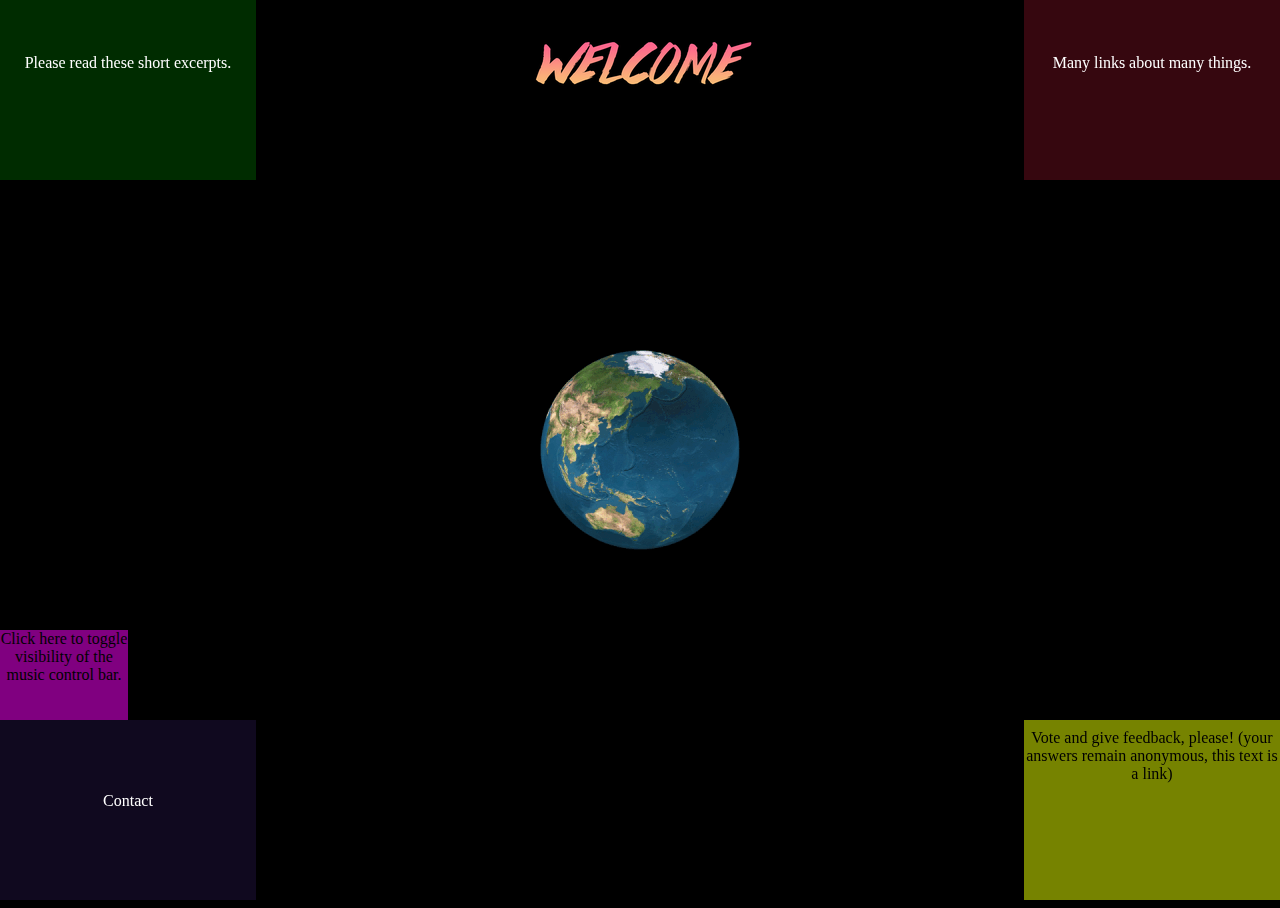
==== public/index.html @ 64544f33 "Add files via upload" ====
<!DOCTYPE html>
<html>
    <head>
        <link rel="stylesheet" type="text/css" href="newstyle.css">
        <meta property="og:url" content="https://makelobbyismillegal.info" />
  <meta property="og:type" content="website" />
  <meta property="og:title" content="Make Lobbyism Illegal!" />
  <meta property="og:description" content="Information about corruption and related topics" />
    </head>
    <script type="text/javascript">
    <!--
        function toggle_visibility(music) {
           var e = document.getElementById(music);
           if(e.style.display == 'block')
              e.style.display = 'none';
           else
              e.style.display = 'block';
        }
    //-->
    </script>
    <body>
      <div id="fb-root"></div>
<script>(function(d, s, id) {
  var js, fjs = d.getElementsByTagName(s)[0];
  if (d.getElementById(id)) return;
  js = d.createElement(s); js.id = id;
  js.src = 'https://connect.facebook.net/en_US/sdk.js#xfbml=1&version=v3.0';
  fjs.parentNode.insertBefore(js, fjs);
}(document, 'script', 'facebook-jssdk'));</script>
<div id="thisback">
<img src="earth3.gif">
</div>
        <div id="hello"><img src="welcome.png"></div>
    <div id="music"><iframe width="60%" height="10%" scrolling="no" frameborder="no" allow="autoplay" src="https://w.soundcloud.com/player/?url=https%3A//api.soundcloud.com/tracks/34445479&color=%23ff5500&auto_play=false&hide_related=false&show_comments=true&show_user=true&show_reposts=false&show_teaser=true"></iframe></div>
<div id="s1"><p><a href="text.html">Please read these short excerpts.</a><p></div>
<div id="s2"><p><a href="links.html">Many links about many things.</a></p></div>
<div id="s3"><p><a href="aboutme.html" target="blank">Contact</p></a></div>
<div id="s4"><p><a href="poll.html" target="_blank">Vote and give feedback, please! (your answers remain anonymous, this text is a link)</a></p></div>
<div id="toggle"><a href="#" onclick="toggle_visibility('music');">Click here to toggle visibility of the music control bar.</a></div>
<div id="shareme">
<iframe src="https://www.facebook.com/plugins/share_button.php?href=https%3A%2F%2Fmakelobbyismillegal.info&layout=button&size=small&mobile_iframe=true&width=59&height=20&appId" width="59" height="20" style="border:none;overflow:hidden" scrolling="no" frameborder="0" allowTransparency="true" allow="encrypted-media"></iframe>
</div>
    </body>
</html>
---- public/newstyle.css ----
html {
    background-color: black;
    height:100%;
    width:100%;
    z-index:-1;
  }
  body {
    background-color: black;
    -webkit-background-size: cover;
    -moz-background-size: cover;
    -o-background-size: cover;
    background-size: cover;
    -webkit-background-size: 100% 100%;
    -moz-background-size: 100% 100%;
    -o-background-size: 100% 100%;
    background-size: 100% 100%;
    height:100%;
    width:100%;
    z-index:0;
  }


  a {
      text-decoration: none;
  }
  a:hover   {
    /* Applies to links under the pointer */
    text-decoration:  underline;
    color:            #fff;
  }
  #toggle {
    position:absolute;
    height:10%;
    width:10%;
    text-align: center;
    justify-content: center;
    left:0%;
    bottom:20%;
    background-color:purple;
    color:black;
    overflow: hidden;
  }
  #toggle a {
    color:black;
  }
  #music {
    position:fixed;
    bottom:0%;
    left:20%;
    width:60%;
    height:10%;
  }
  #music iframe {
      color:green;
      height:100%;
      width:100%;
       }

  #s1 {
      position: fixed;
      height:20%;
      width:20%;
      background-color: rgba(0, 100, 0, 0.438);
      left:0%;
      top:0%;
      color:white;
  }
  #s1 a{
    position: fixed;
    height:20%;
    width:20%;
    left:0%;
    top:6%;
    text-align: center;
    color:white;
}
  #s2 {
    position: fixed;
    height:20%;
    width:20%;
      background-color: rgba(99, 13, 27, 0.541);
      right:0%;
      top:0%;
}
#s2 a{
    position: fixed;
    height:20%;
    width:20%;
      top:6%;
      right:0%;
      text-align: center;
     color:white;
}
#s3 {
    position: fixed;
    height:20%;
    width:20%;
      background-color: rgba(39, 21, 73, 0.420);
      bottom:0%;
      left:0%;

}
#s3 a{
    position: fixed;
    height:20%;
    width:20%;
      top:88%;
      left:0%;
      text-align: center;
     color:white;
}
#s4 {
    position: fixed;
    height:20%;
    width:20%;
      background-color: rgba(229, 255, 0, 0.514);
      right:0%;
      bottom:0%;
}
#s4 a{
    position: fixed;
    height:20%;
    width:20%;
      top:81%;
      right:0%;
      text-align: center;
     color:black;
}

#hello {
  height:10%;
  width:40%;
  position: fixed;
  left:30%;
  top:2%;
}
#hello img {
  position: relative;
  top: 50%;
  left: 50%;
  /* bring your own prefixes */
  transform: translate(-50%, -50%);
}
#shareme {
  position: fixed;
  top:65%;
}
#shareme iframe {
  top:65%;
}
#thisback {
  position:absolute;
  width:60%;
  height:60%;
  left:20%;
  top:20%;
}
#thisback img {
  position: fixed;
  top: 50%;
  left: 50%;
  /* bring your own prefixes */
  transform: translate(-50%, -50%);


}
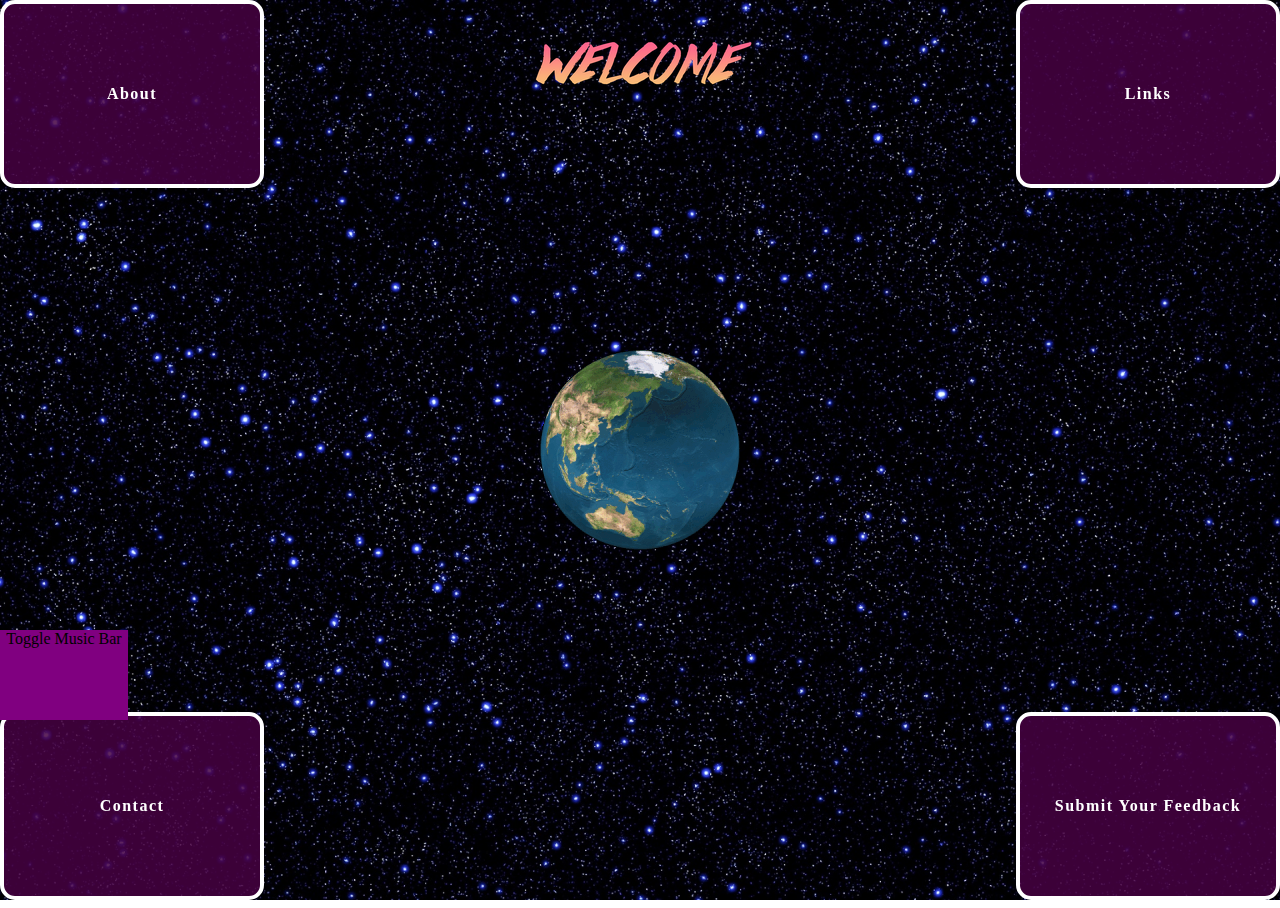
==== commit 88428348: "files and firebase" ====
--- a/public/index.html
+++ b/public/index.html
@@ -32,13 +32,14 @@
 </div>
         <div id="hello"><img src="welcome.png"></div>
     <div id="music"><iframe width="60%" height="10%" scrolling="no" frameborder="no" allow="autoplay" src="https://w.soundcloud.com/player/?url=https%3A//api.soundcloud.com/tracks/34445479&color=%23ff5500&auto_play=false&hide_related=false&show_comments=true&show_user=true&show_reposts=false&show_teaser=true"></iframe></div>
-<div id="s1"><p><a href="text.html">Please read these short excerpts.</a><p></div>
-<div id="s2"><p><a href="links.html">Many links about many things.</a></p></div>
-<div id="s3"><p><a href="aboutme.html" target="blank">Contact</p></a></div>
-<div id="s4"><p><a href="poll.html" target="_blank">Vote and give feedback, please! (your answers remain anonymous, this text is a link)</a></p></div>
-<div id="toggle"><a href="#" onclick="toggle_visibility('music');">Click here to toggle visibility of the music control bar.</a></div>
+    <a href="text.html" target="_blank"><div class="buttons" id="s1"><p>About</p></div></a>
+    <a href="links.html" target="_blank"><div class="buttons" id="s2"><p>Links</p></div></a>
+    <a href="aboutme.html" target="_blank"><div class="buttons" id="s3"><p>Contact</p></div></a>
+    <a href="poll.html" target="_blank"><div class="buttons" id="s4"><p>Submit Your Feedback</p></div></a>
+    <a href="#" onclick="toggle_visibility('music');"><div id="toggle">Toggle Music Bar</p></div></a>
 <div id="shareme">
-<iframe src="https://www.facebook.com/plugins/share_button.php?href=https%3A%2F%2Fmakelobbyismillegal.info&layout=button&size=small&mobile_iframe=true&width=59&height=20&appId" width="59" height="20" style="border:none;overflow:hidden" scrolling="no" frameborder="0" allowTransparency="true" allow="encrypted-media"></iframe>
+<iframe src="https://www.facebook.com/plugins/share_button.php?href=https%3A%2F%2Fmakelobbyismillegal.info&layout=button&size=small&mobile_iframe=true&width=59&height=20&appId" style="border:none;overflow:hidden;width:100%;height:100%;
+top:0px;left:0px;position: absolute;" scrolling="no" frameborder="0" allowTransparency="true" allow="encrypted-media"></iframe>
 </div>
     </body>
 </html>
--- a/public/newstyle.css
+++ b/public/newstyle.css
@@ -1,11 +1,14 @@
 html {
-    background-color: black;
+  background: url(stars.jpg) no-repeat center center fixed; 
+  -webkit-background-size: cover;
+  -moz-background-size: cover;
+  -o-background-size: cover;
+  background-size: cover;
     height:100%;
     width:100%;
     z-index:-1;
   }
   body {
-    background-color: black;
     -webkit-background-size: cover;
     -moz-background-size: cover;
     -o-background-size: cover;
@@ -55,78 +58,45 @@
       height:100%;
       width:100%;
        }
-
+.buttons{
+  position: fixed;
+  height:20%;
+  width:20%;
+  background-color:rgba(71, 1, 66, 0.85);
+  color:white;
+  display: table;
+  border-radius:15px;
+  border:4px solid white;
+}
   #s1 {
-      position: fixed;
-      height:20%;
-      width:20%;
-      background-color: rgba(0, 100, 0, 0.438);
-      left:0%;
-      top:0%;
-      color:white;
+    left:0%;
+    top:0%;
   }
-  #s1 a{
-    position: fixed;
-    height:20%;
-    width:20%;
-    left:0%;
-    top:6%;
-    text-align: center;
-    color:white;
-}
+  .buttons p{
+    position: relative;
+    height:auto;
+    width:100%;
+    left:0;
+    display: table-cell;
+    vertical-align: middle;
+    text-align:center;
+    padding:0px;
+    font-weight:700;
+    letter-spacing:1.5px;
+  }
   #s2 {
-    position: fixed;
-    height:20%;
-    width:20%;
-      background-color: rgba(99, 13, 27, 0.541);
       right:0%;
       top:0%;
-}
-#s2 a{
-    position: fixed;
-    height:20%;
-    width:20%;
-      top:6%;
-      right:0%;
-      text-align: center;
-     color:white;
-}
+  }
 #s3 {
-    position: fixed;
-    height:20%;
-    width:20%;
-      background-color: rgba(39, 21, 73, 0.420);
       bottom:0%;
       left:0%;
 
 }
-#s3 a{
-    position: fixed;
-    height:20%;
-    width:20%;
-      top:88%;
-      left:0%;
-      text-align: center;
-     color:white;
-}
 #s4 {
-    position: fixed;
-    height:20%;
-    width:20%;
-      background-color: rgba(229, 255, 0, 0.514);
       right:0%;
       bottom:0%;
 }
-#s4 a{
-    position: fixed;
-    height:20%;
-    width:20%;
-      top:81%;
-      right:0%;
-      text-align: center;
-     color:black;
-}
-
 #hello {
   height:10%;
   width:40%;
@@ -143,10 +113,17 @@
 }
 #shareme {
   position: fixed;
-  top:65%;
+  top:83%;
+  height:15%;
+  width:calc(60% - 50px);
+  left:calc(20% + 25px)
 }
 #shareme iframe {
-  top:65%;
+ position: absolute;
+ top:0;
+ left:0;
+ width:100%;
+ height:100%;
 }
 #thisback {
   position:absolute;
@@ -154,13 +131,14 @@
   height:60%;
   left:20%;
   top:20%;
+  object-fit: contain;
+  object-position: center;
 }
 #thisback img {
-  position: fixed;
-  top: 50%;
-  left: 50%;
-  /* bring your own prefixes */
-  transform: translate(-50%, -50%);
-
-
+  position: relative;
+  max-height:100%;
+  max-width:100%;
+  top:50%;
+  left:50%;
+  transform: translateX(-50%) translateY(-50%);
 }
